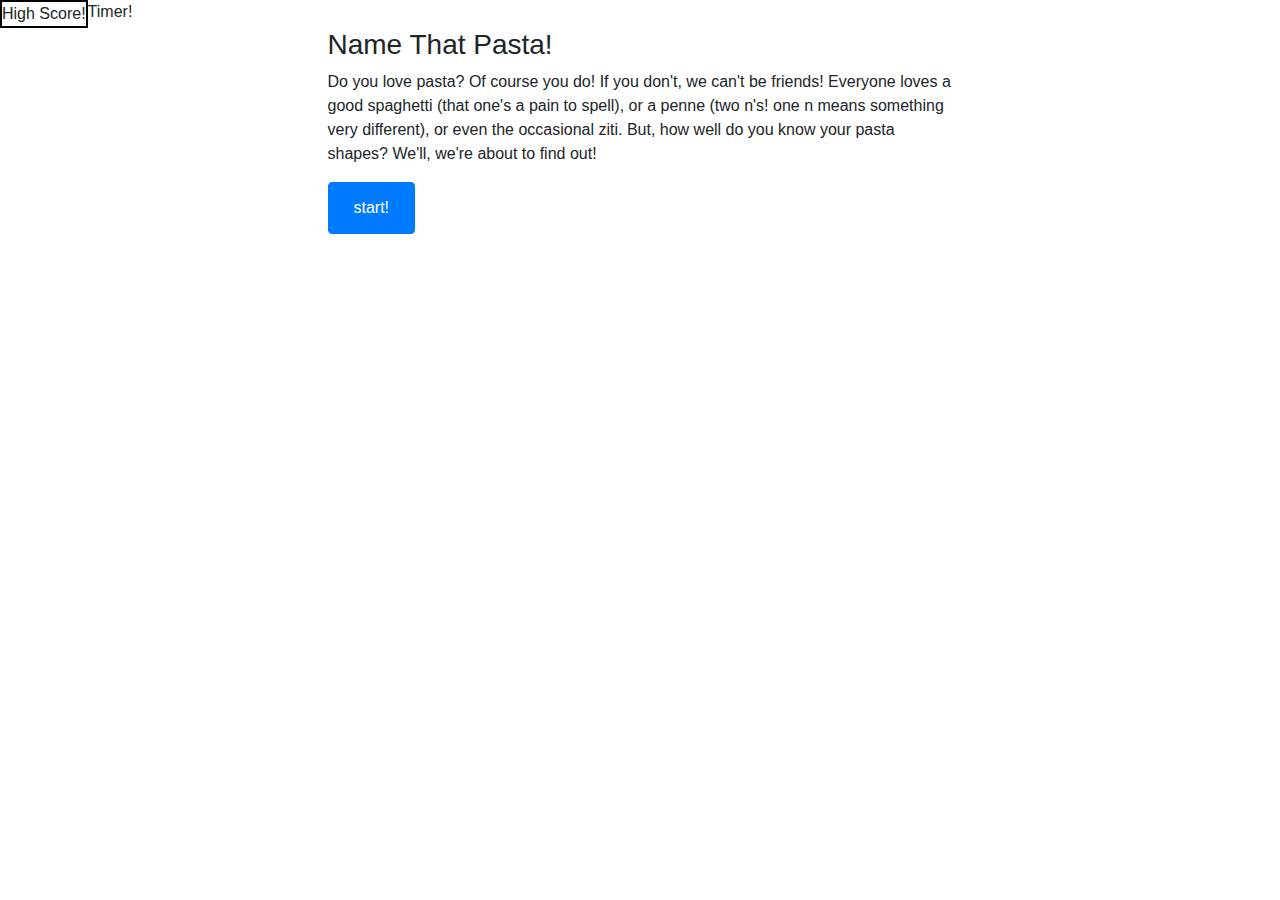
==== index.html @ 9e128163 "first push, includes all questions and some functionality" ====
<!DOCTYPE html>
<html lang="en">

<head>
    <meta charset="UTF-8">
    <meta name="viewport" content="width=device-width, initial-scale=1.0">
    <title>Document</title>
    <link rel="stylesheet" href="https://stackpath.bootstrapcdn.com/bootstrap/4.4.1/css/bootstrap.min.css"
        integrity="sha384-Vkoo8x4CGsO3+Hhxv8T/Q5PaXtkKtu6ug5TOeNV6gBiFeWPGFN9MuhOf23Q9Ifjh" crossorigin="anonymous">
    <link rel="stylesheet" href="css/stylesheet.css">
</head>


<body>
    <!--Header, full width -->
    <div class="row">
        <div id="header" class="col-sm-12">
            <div id="highscorePage">High Score!</div>
            <div class="timerSpace"><span id="timer">Timer!</span></div>
        </div>
    </div>
    <div class="row">
        <div id="spacer" class="col-sm-3"></div>
        <div id="quizbox" class="col-sm-6">
            <div id="questionSpace">
                <h3>Name That Pasta!</h1>
            </div>
            <div id="answerSpace">
                <p>Do you love pasta? Of course you do! If you don't, we can't be friends! Everyone loves a good
                    spaghetti
                    (that
                    one's a pain to spell), or a penne (two n's! one n means something very different), or even the
                    occasional
                    ziti. But, how well do you know your pasta shapes? We'll, we're about to find out!
                </p>
            </div>
            <div id="buttonSpace" class="btn btn-primary">
                <button id="start-button" class="btn btn-primary">start!</button>
            </div>
        </div>
        <div id="spacer" class="col-sm-3"></div>
    </div>
    <!-- div float right, link to highschore page -->
    <!-- div float left, timer id: for link to javascript-->
    <!-- text box for maninupulation-->

    <script src="https://code.jquery.com/jquery-3.4.1.slim.min.js"
        integrity="sha384-J6qa4849blE2+poT4WnyKhv5vZF5SrPo0iEjwBvKU7imGFAV0wwj1yYfoRSJoZ+n"
        crossorigin="anonymous"></script>
    <script src="https://cdn.jsdelivr.net/npm/popper.js@1.16.0/dist/umd/popper.min.js"
        integrity="sha384-Q6E9RHvbIyZFJoft+2mJbHaEWldlvI9IOYy5n3zV9zzTtmI3UksdQRVvoxMfooAo"
        crossorigin="anonymous"></script>
    <script src="https://stackpath.bootstrapcdn.com/bootstrap/4.4.1/js/bootstrap.min.js"
        integrity="sha384-wfSDF2E50Y2D1uUdj0O3uMBJnjuUD4Ih7YwaYd1iqfktj0Uod8GCExl3Og8ifwB6"
        crossorigin="anonymous"></script>
    <script src="https://code.jquery.com/jquery-3.5.0.min.js"
        integrity="sha256-xNzN2a4ltkB44Mc/Jz3pT4iU1cmeR0FkXs4pru/JxaQ=" crossorigin="anonymous"></script>
    <script src="assets/script.js"></script>
</body>

</html>
---- css/stylesheet.css ----
#highscorePage {
    float: left;
    border: solid black 2px;
    clear: both;
   
};

.timerSpace{
float: right;
border: solid red 2px;


};
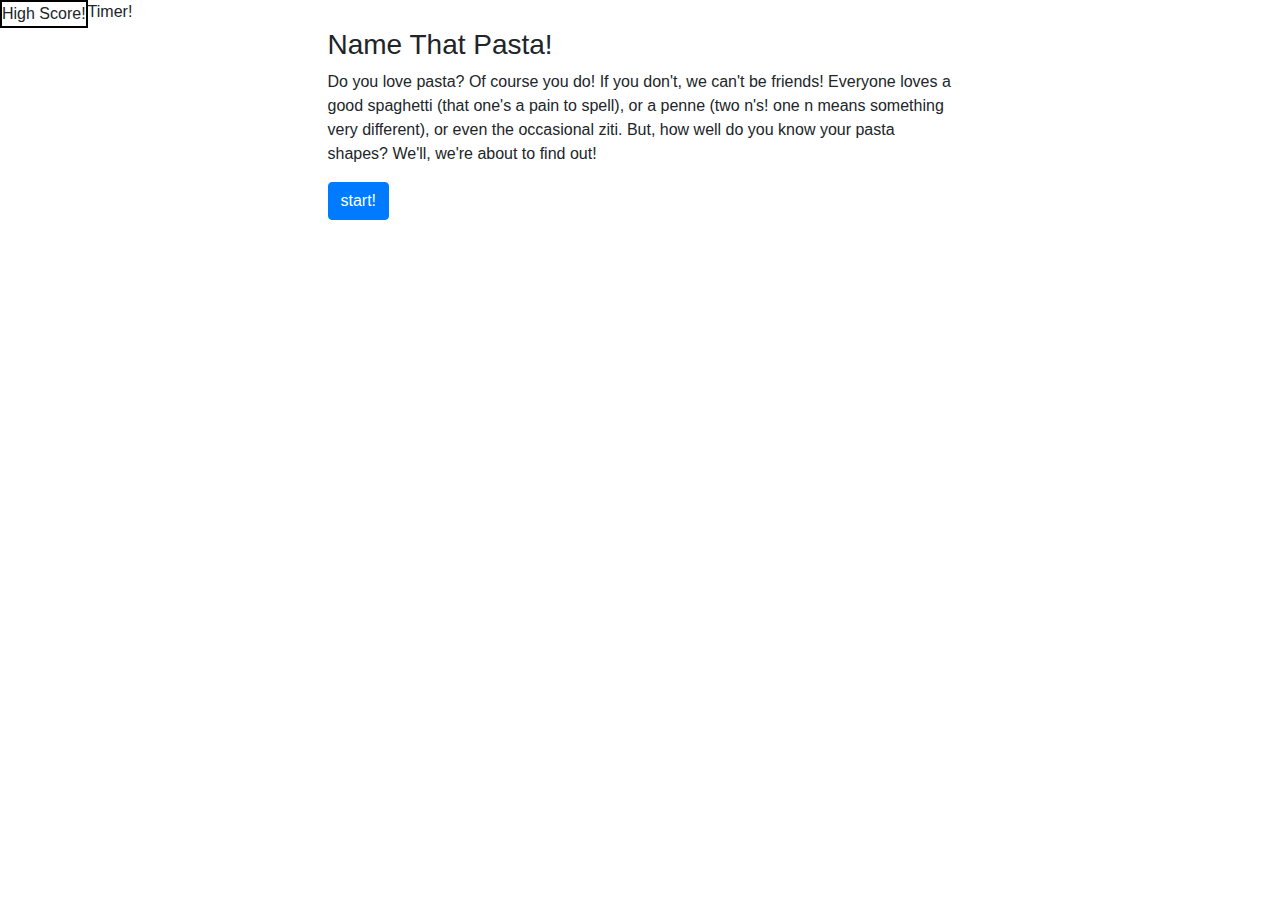
==== commit e5dbeb9b: "pushing through as master" ====
--- a/index.html
+++ b/index.html
@@ -34,9 +34,10 @@
                     ziti. But, how well do you know your pasta shapes? We'll, we're about to find out!
                 </p>
             </div>
-            <div id="buttonSpace" class="btn btn-primary">
+            <div id="buttonSpace">
                 <button id="start-button" class="btn btn-primary">start!</button>
             </div>
+            <div id="answerResponse"></div>
         </div>
         <div id="spacer" class="col-sm-3"></div>
     </div>
